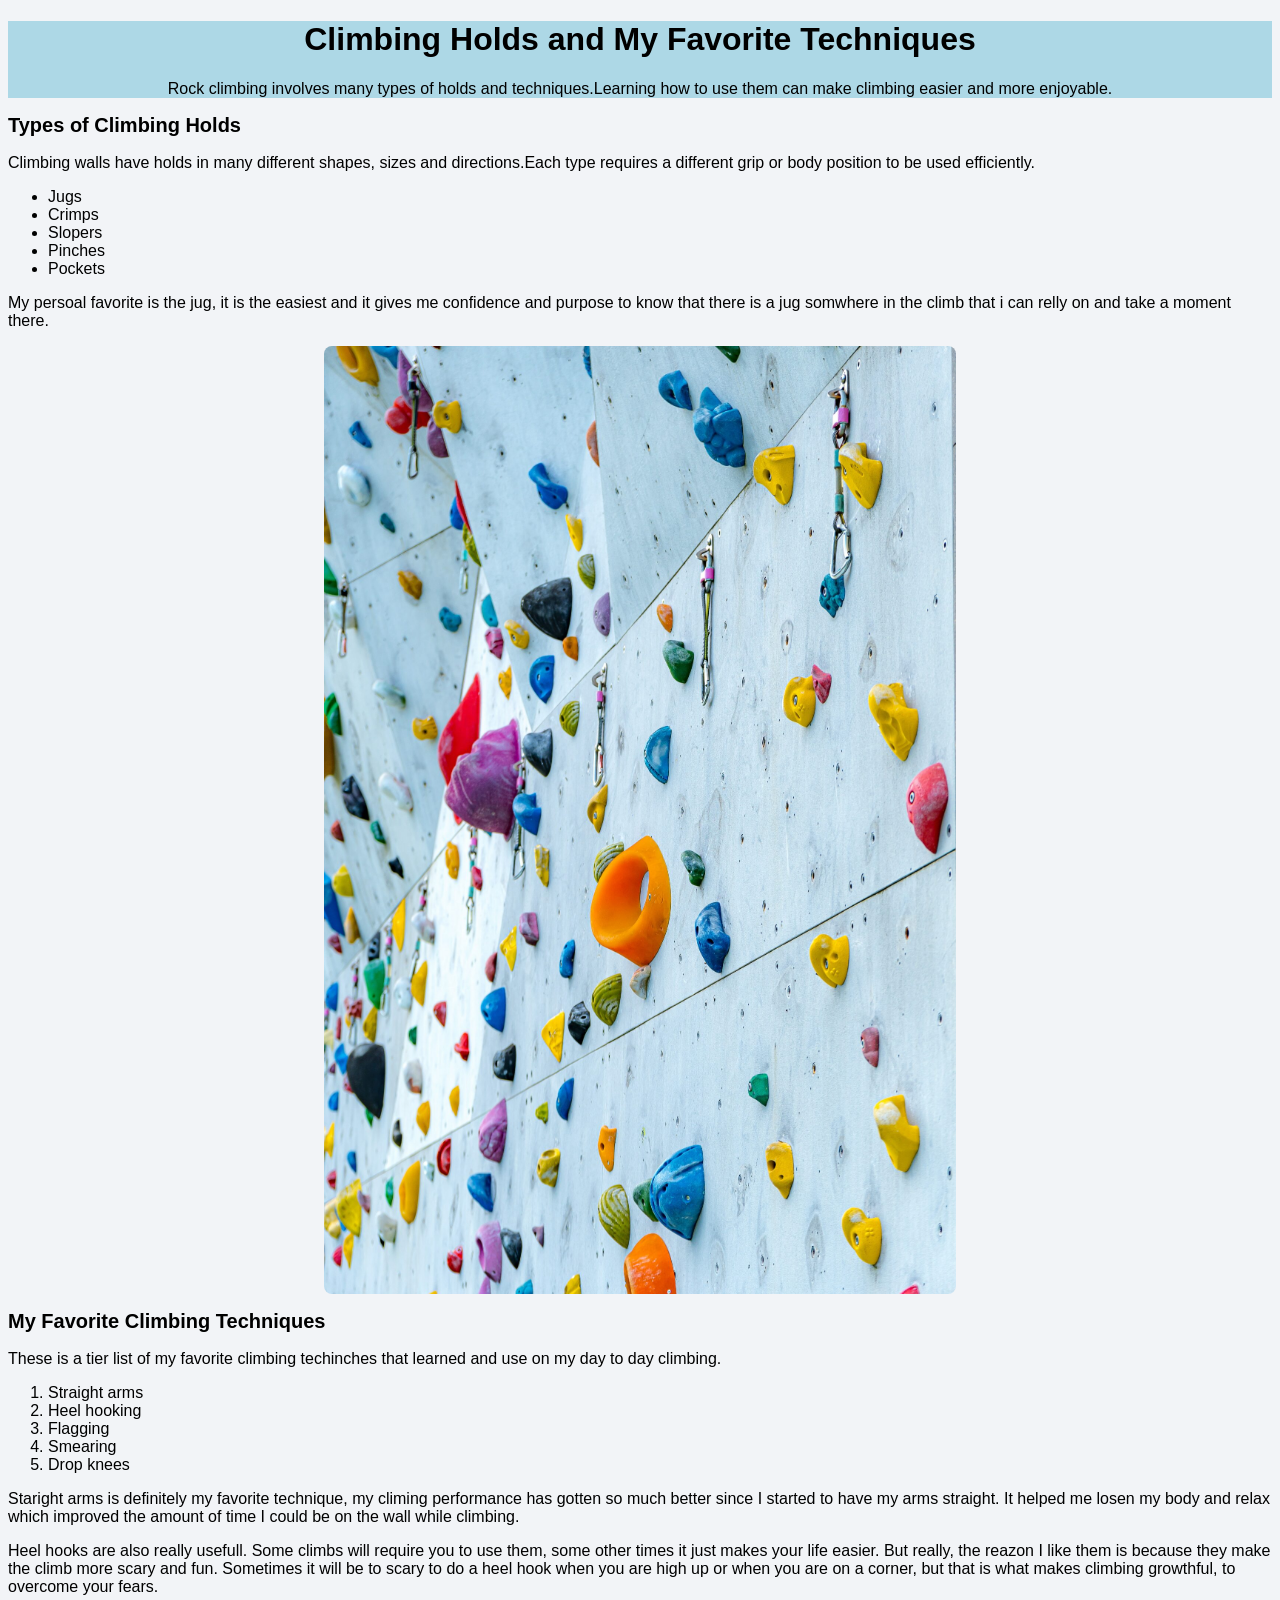
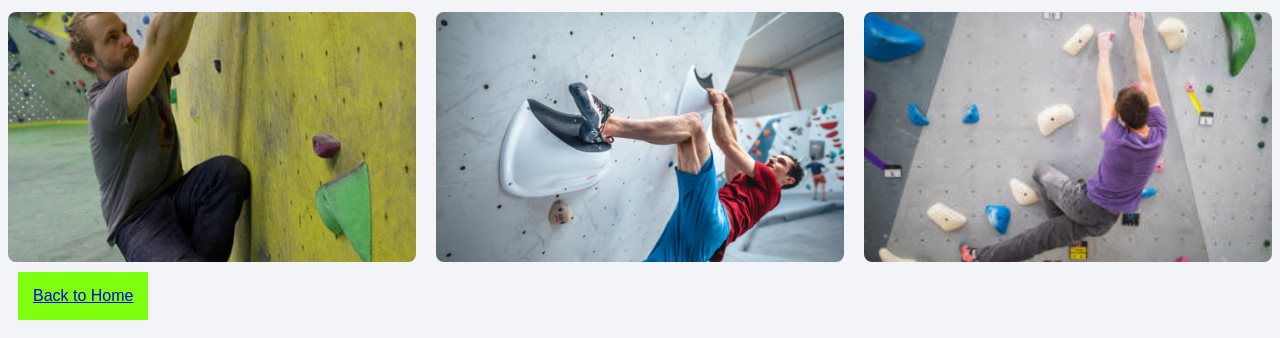
==== page2.html @ 8ff4ee3f "Added climbing technique photos in a Flexbox layout" ====
<!DOCTYPE html>
<html lang="en">
<head>
  <title>Rock Climbing Holds and Techniques</title>
  <link rel="stylesheet" href="./css/style.css" />
</head>

<body>
  <!-- introduction to the content -->
  <header id="holds_page_header">
    <h1>Climbing Holds and My Favorite Techniques</h1>
    <p>
      Rock climbing involves many types of holds and techniques.Learning how to use them can make climbing easier and more enjoyable.
    </p>
  </header>

  <!-- climbing holds and techniques -->
  <main id="holds_and_techniques">
    <section id="climbing_holds">
      <h2 class="subheader">Types of Climbing Holds</h2>
      <p>
        Climbing walls have holds in many different shapes, sizes and directions.Each type requires a different grip or body
        position to be used efficiently.
      </p>

      <!-- An unordered list of common climbing holds -->
      <ul>
        <li>Jugs</li>
        <li>Crimps</li>
        <li>Slopers</li>
        <li>Pinches</li>
        <li>Pockets</li>
      </ul>

      <p>
        My persoal favorite is the jug, it is the easiest and it gives me confidence and purpose to know
        that there is a jug somwhere in the climb that i can relly on and take a moment there.
      </p>

      <img
        src="img/climbingHoles.jpg"
        alt="A wall with a lot of climbing holds"
        width="500"
      />
    </section>

    <section id="favorite_techniques">
      <h2 class="subheader">My Favorite Climbing Techniques</h2>
      <p>
        These is a tier list of my favorite climbing techinches that learned and use on my day to day climbing.
      </p>

      <!-- An ordered list ranking my favorite techniques -->
      <ol>
        <li>Straight arms</li>
        <li>Heel hooking</li>
        <li>Flagging</li>
        <li>Smearing</li>
        <li>Drop knees</li>
      </ol>

      <p>
        Staright arms is definitely my favorite technique, my climing performance has gotten so much better since I started to have my
        arms straight. It helped me losen my body and relax which improved the amount of time I could be on the wall while climbing.
      </p>

      <p>
        Heel hooks are also really usefull. Some climbs will require you to use them, some other times it just makes your life easier.
        But really, the reazon I like them is because they make the climb more scary and fun. Sometimes it will be to scary to do a heel
        hook when you are high up or when you are on a corner, but that is what makes climbing growthful, to overcome your fears.
      </p>

      <div id="techniques">
        <section id="straight_arms">
      
          <img
            src="img/straightArms.jpg"
            alt="A climber doing the straight arms technique"
            width="500"
          />

        </section>

        <section id="heel_hook">
          <img
            src="img/heelHook.jpg"
            alt="A climber doing the heel hook technique"
            width="500"
          />
        </section>

        <section id="flagging">
          <img
            src="img/flagging.jpg"
            alt="A climber doing the flagging technique"
            width="500"
          />
        </section>
        
      </div>

    </section>
  </main>

  <!-- go to homepage -->
  <section id="home_link" class="button">
    <a href="index.html">Back to Home</a>
  </section>
</body>
</html>
---- css/style.css ----
#main_page_header {
  background-color: mistyrose;
  text-align: center;
}

#holds_page_header {
  background-color: lightblue;
  text-align: center;
}

h3 {
  font-size: 30px;
  text-align: center;
}

body {
  background-color: #f2f4f7;
}

* {
  font-family: sans-serif;
}

img {
  width: 50%;
  border-radius: 8px;
  display: block;
  margin: auto;
}

.blue {
  color: blue;
}

.red {
  color: red;
}

#title {
  font-size: 40px;
}

.subheader {
  font-weight: bold;
  font-size: 20px;
}

#climbing_start {
  width: 50%;
  background-color: lightblue;
  border: 1px solid black;
  padding: 10px;
  margin: 10px;
}

#climbing_growth {
  width: 50%;
  background-color: lightyellow;
  border: 1px solid black;
  padding: 10px;
  margin: 10px;
}

.button {
  background-color: #7eff0d;
  color: rgb(249, 247, 247);
  padding: 15px;
  text-align: center;
  text-decoration: none;
  font-size: 16px;
  display: inline-block;
  margin: 10px;
}

#techniques {
  display: flex;
  gap: 20px;
}

#straight_arms, #heel_hook, #flagging {
  flex: 1;
}

#techniques img {
  width: 100%;
  height: 250px;
  object-fit: cover;
}
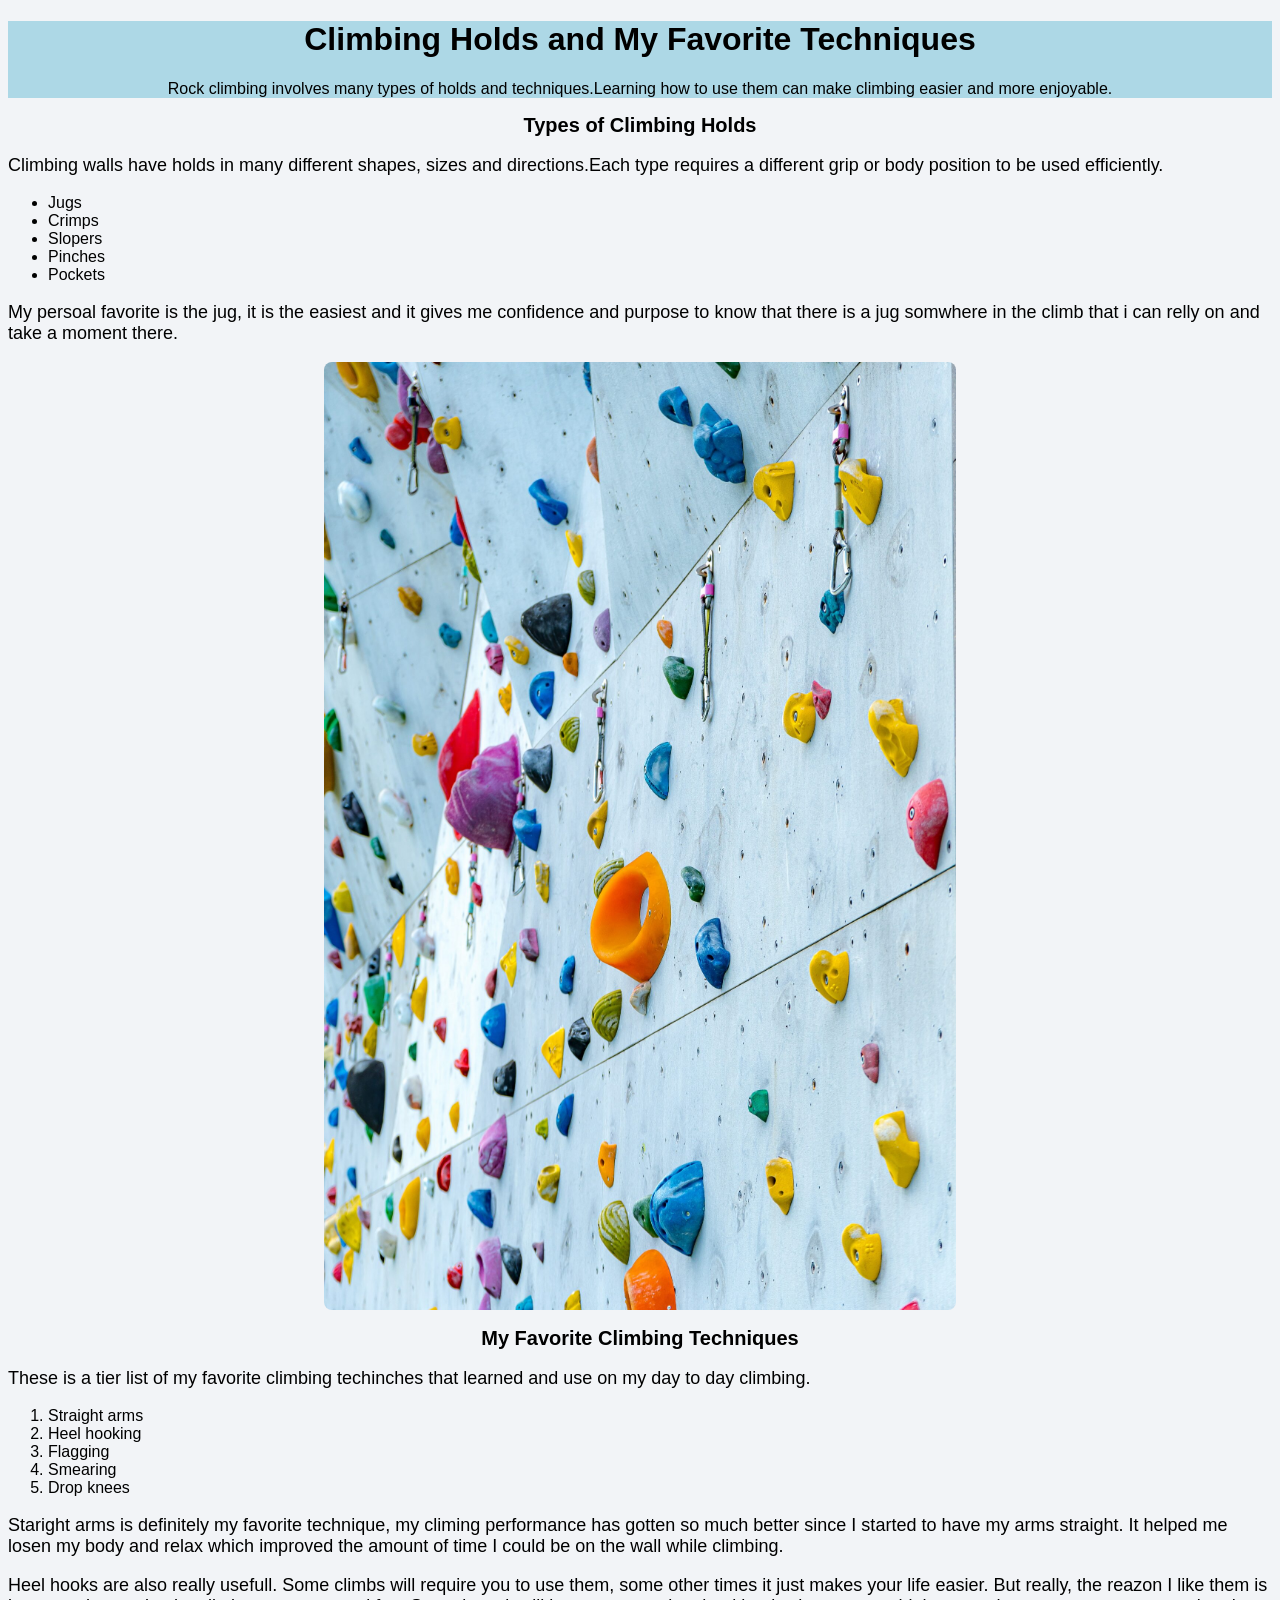
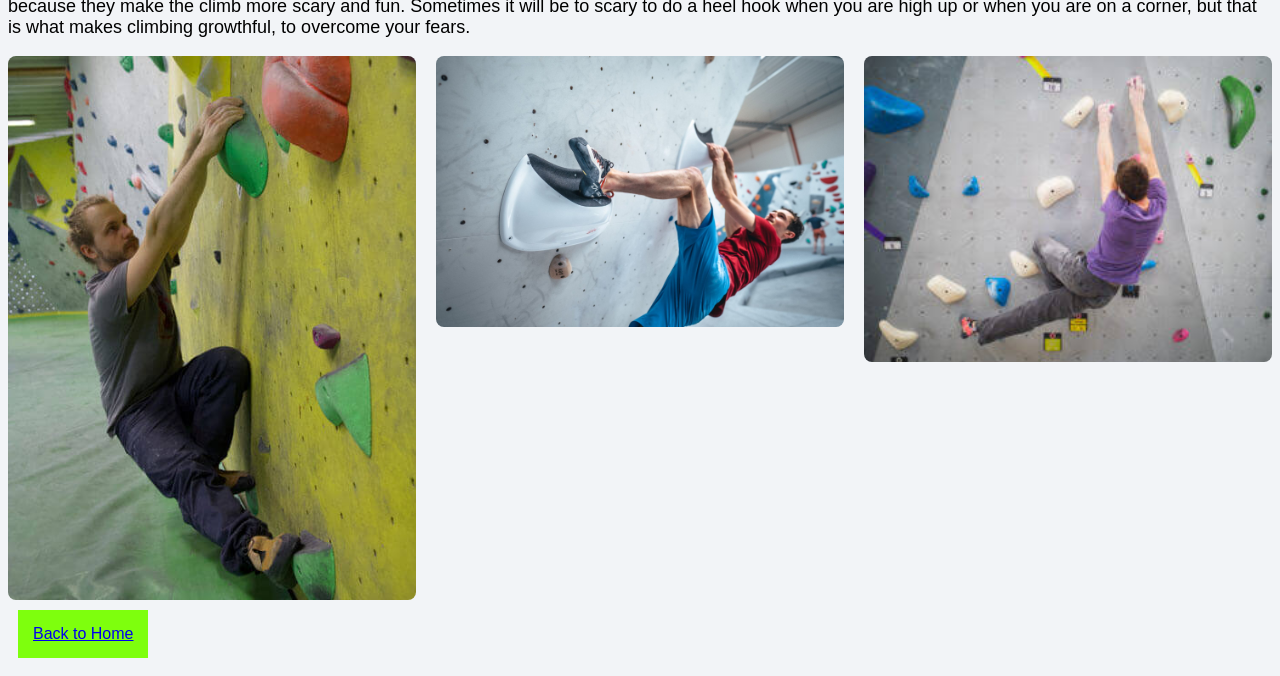
==== commit 1468728c: "Added CSS comments and text styiling" ====
--- a/page2.html
+++ b/page2.html
@@ -103,8 +103,8 @@
   </main>
 
   <!-- go to homepage -->
-  <section id="home_link" class="button">
+  <footer id="home_link" class="button">
     <a href="index.html">Back to Home</a>
-  </section>
+  </footer>
 </body>
 </html>
--- a/css/style.css
+++ b/css/style.css
@@ -1,26 +1,42 @@
+/* Give the homepage header a background and center its content */
 #main_page_header {
   background-color: mistyrose;
   text-align: center;
 }
 
+/* Align the main headings and make paragraphs readable */
+main h2 {
+  text-align: center;
+}
+
+main p {
+  text-align: left;
+  font-size: 18px;
+}
+
+/* Give the second page header a different background and center its content */
 #holds_page_header {
   background-color: lightblue;
   text-align: center;
 }
 
+/* Increase the size of h3 headings and center them */
 h3 {
   font-size: 30px;
   text-align: center;
 }
 
+/* Set the background color for both pages */
 body {
   background-color: #f2f4f7;
 }
 
+/* Apply a sans-serif font to every element */
 * {
   font-family: sans-serif;
 }
 
+/* Resize images, round their corners, and center them */
 img {
   width: 50%;
   border-radius: 8px;
@@ -28,23 +44,28 @@
   margin: auto;
 }
 
+/* Make text blue on elements with the blue class */
 .blue {
   color: blue;
 }
 
+/* Make text red on elements with the red class */
 .red {
   color: red;
 }
 
+/* Increase the size of the homepage title */
 #title {
   font-size: 40px;
 }
 
+/* Make subheadings bold and set their font size */
 .subheader {
   font-weight: bold;
   font-size: 20px;
 }
 
+/* Style the climbing introduction with a blue background and spacing */
 #climbing_start {
   width: 50%;
   background-color: lightblue;
@@ -53,6 +74,7 @@
   margin: 10px;
 }
 
+/* Style the personal growth section with a yellow background and spacing */
 #climbing_growth {
   width: 50%;
   background-color: lightyellow;
@@ -61,6 +83,7 @@
   margin: 10px;
 }
 
+/* Give navigation containers a green background, padding, and centered text */
 .button {
   background-color: #7eff0d;
   color: rgb(249, 247, 247);
@@ -72,17 +95,20 @@
   margin: 10px;
 }
 
+/* Arrange the technique sections side by side with space between them */
 #techniques {
   display: flex;
   gap: 20px;
 }
 
+/* Give each technique section equal space and allow it to shrink */
 #straight_arms, #heel_hook, #flagging {
   flex: 1;
+  min-width: 0;
 }
 
+/* Fill each technique section while keeping the whole photo visible */
 #techniques img {
   width: 100%;
-  height: 250px;
-  object-fit: cover;
+  height: auto;
 }
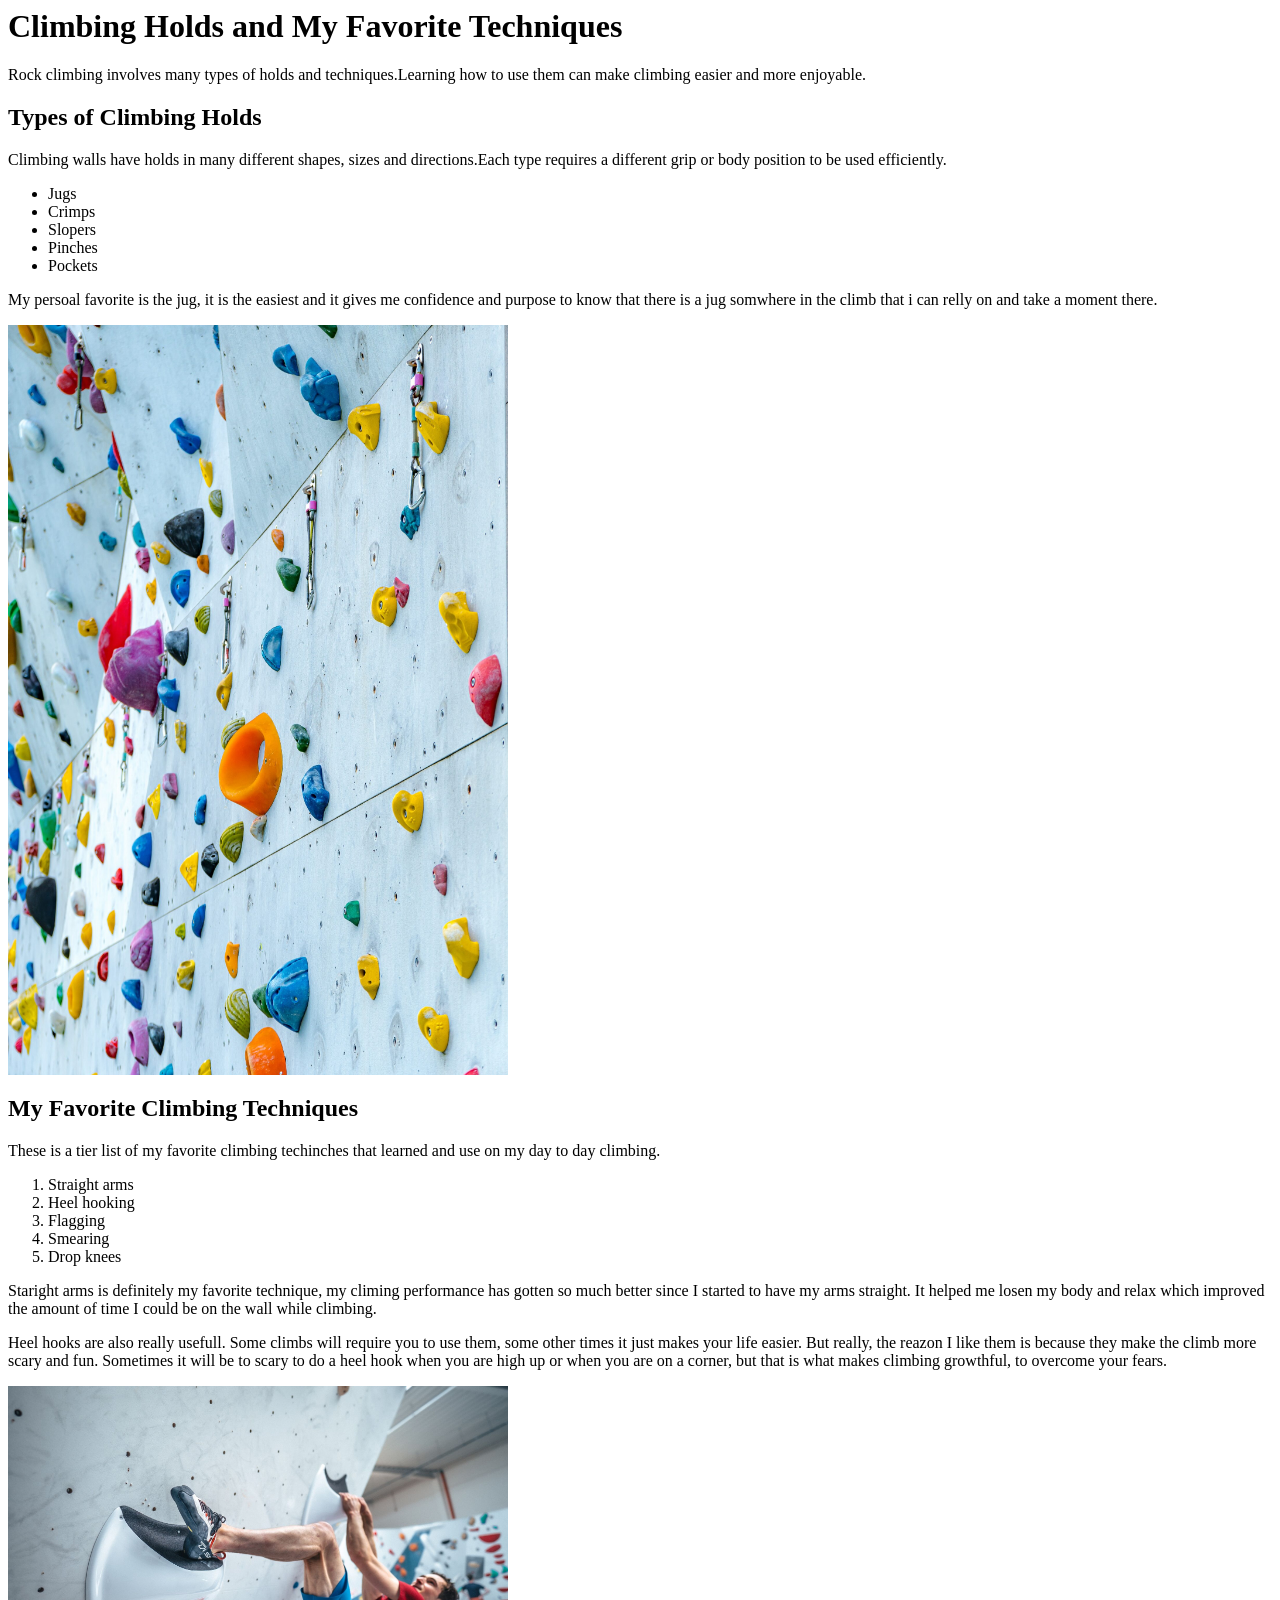
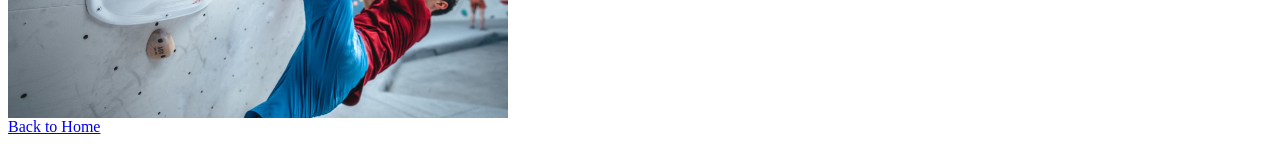
==== commit a880836c: "I pushed to main accidentaly, this push should restore Assignment 2 version on main" ====
--- a/page2.html
+++ b/page2.html
@@ -1,110 +1,82 @@
-<!DOCTYPE html>
-<html lang="en">
-<head>
-  <title>Rock Climbing Holds and Techniques</title>
-  <link rel="stylesheet" href="./css/style.css" />
-</head>
+  <head>
+    <title>Rock Climbing Holds and Techniques</title>
+  </head>
 
-<body>
-  <!-- introduction to the content -->
-  <header id="holds_page_header">
-    <h1>Climbing Holds and My Favorite Techniques</h1>
-    <p>
-      Rock climbing involves many types of holds and techniques.Learning how to use them can make climbing easier and more enjoyable.
-    </p>
-  </header>
+  <body>
+    <!--introduction to the content -->
+    <header>
+      <h1>Climbing Holds and My Favorite Techniques</h1>
+      <p>
+        Rock climbing involves many types of holds and techniques.Learning how to use them can make climbing easier and more enjoyable.
+      </p>
+    </header>
 
-  <!-- climbing holds and techniques -->
-  <main id="holds_and_techniques">
-    <section id="climbing_holds">
-      <h2 class="subheader">Types of Climbing Holds</h2>
-      <p>
-        Climbing walls have holds in many different shapes, sizes and directions.Each type requires a different grip or body
-        position to be used efficiently.
-      </p>
+    <!-- climbing holds and techniques -->
+    <main>
+      <section>
+            <h2>Types of Climbing Holds</h2>
+            <p>
+            Climbing walls have holds in many different shapes, sizes and directions.Each type requires a different grip or body 
+            position to be used efficiently.
+            </p>
 
-      <!-- An unordered list of common climbing holds -->
-      <ul>
-        <li>Jugs</li>
-        <li>Crimps</li>
-        <li>Slopers</li>
-        <li>Pinches</li>
-        <li>Pockets</li>
-      </ul>
+            <!-- An unordered list of common climbing holds -->
+            <ul>
+            <li>Jugs</li>
+            <li>Crimps</li>
+            <li>Slopers</li>
+            <li>Pinches</li>
+            <li>Pockets</li>
+            </ul>
 
-      <p>
-        My persoal favorite is the jug, it is the easiest and it gives me confidence and purpose to know
-        that there is a jug somwhere in the climb that i can relly on and take a moment there.
-      </p>
+            <p>
+                My persoal favorite is the jug, it is the easiest and it gives me confidence and purpose to know
+                that there is a jug somwhere in the climb that i can relly on and take a moment there. 
+            </p>
 
-      <img
-        src="img/climbingHoles.jpg"
-        alt="A wall with a lot of climbing holds"
-        width="500"
-      />
-    </section>
+            <img
+            src="img/climbingHoles.jpg"
+            alt="A wall with a lot of climbing holds"
+            width="500"/>
+      </section>
 
-    <section id="favorite_techniques">
-      <h2 class="subheader">My Favorite Climbing Techniques</h2>
-      <p>
-        These is a tier list of my favorite climbing techinches that learned and use on my day to day climbing.
-      </p>
+      <section>
+            <h2>My Favorite Climbing Techniques</h2>
+            <p>
+            These is a tier list of my favorite climbing techinches that learned and use on my day to day climbing. 
+            </p>
 
-      <!-- An ordered list ranking my favorite techniques -->
-      <ol>
-        <li>Straight arms</li>
-        <li>Heel hooking</li>
-        <li>Flagging</li>
-        <li>Smearing</li>
-        <li>Drop knees</li>
-      </ol>
+            <!-- An ordered list ranking my favorite techniques -->
+            <ol>
+            <li>Straight arms</li>
+            <li>Heel hooking</li>
+            <li>Flagging</li>
+            <li>Smearing</li>
+            <li>Drop knees</li>
+            </ol>
 
-      <p>
-        Staright arms is definitely my favorite technique, my climing performance has gotten so much better since I started to have my
-        arms straight. It helped me losen my body and relax which improved the amount of time I could be on the wall while climbing.
-      </p>
+            <p>
+            Staright arms is definitely my favorite technique, my climing performance has gotten so much better since I started to have my 
+            arms straight. It helped me losen my body and relax which improved the amount of time I could be on the wall while climbing. 
+            </p>
 
-      <p>
-        Heel hooks are also really usefull. Some climbs will require you to use them, some other times it just makes your life easier.
-        But really, the reazon I like them is because they make the climb more scary and fun. Sometimes it will be to scary to do a heel
-        hook when you are high up or when you are on a corner, but that is what makes climbing growthful, to overcome your fears.
-      </p>
+            <p>
+            Heel hooks are also really usefull. Some climbs will require you to use them, some other times it just makes your life easier. 
+            But really, the reazon I like them is because they make the climb more scary and fun. Sometimes it will be to scary to do a heel
+            hook when you are high up or when you are on a corner, but that is what makes climbing growthful, to overcome your fears. 
+            </p>
 
-      <div id="techniques">
-        <section id="straight_arms">
-      
-          <img
-            src="img/straightArms.jpg"
-            alt="A climber doing the straight arms technique"
-            width="500"
-          />
-
-        </section>
-
-        <section id="heel_hook">
-          <img
+            <img
             src="img/heelHook.jpg"
             alt="A climber doing the heel hook technique"
-            width="500"
-          />
-        </section>
+            width="500"/>
+      </section>
 
-        <section id="flagging">
-          <img
-            src="img/flagging.jpg"
-            alt="A climber doing the flagging technique"
-            width="500"
-          />
-        </section>
-        
-      </div>
 
+    </main>
+
+    <!-- go to homepage -->
+    <section>
+      <a href="index.html">Back to Home</a>
     </section>
-  </main>
-
-  <!-- go to homepage -->
-  <footer id="home_link" class="button">
-    <a href="index.html">Back to Home</a>
-  </footer>
-</body>
-</html>+  </body>
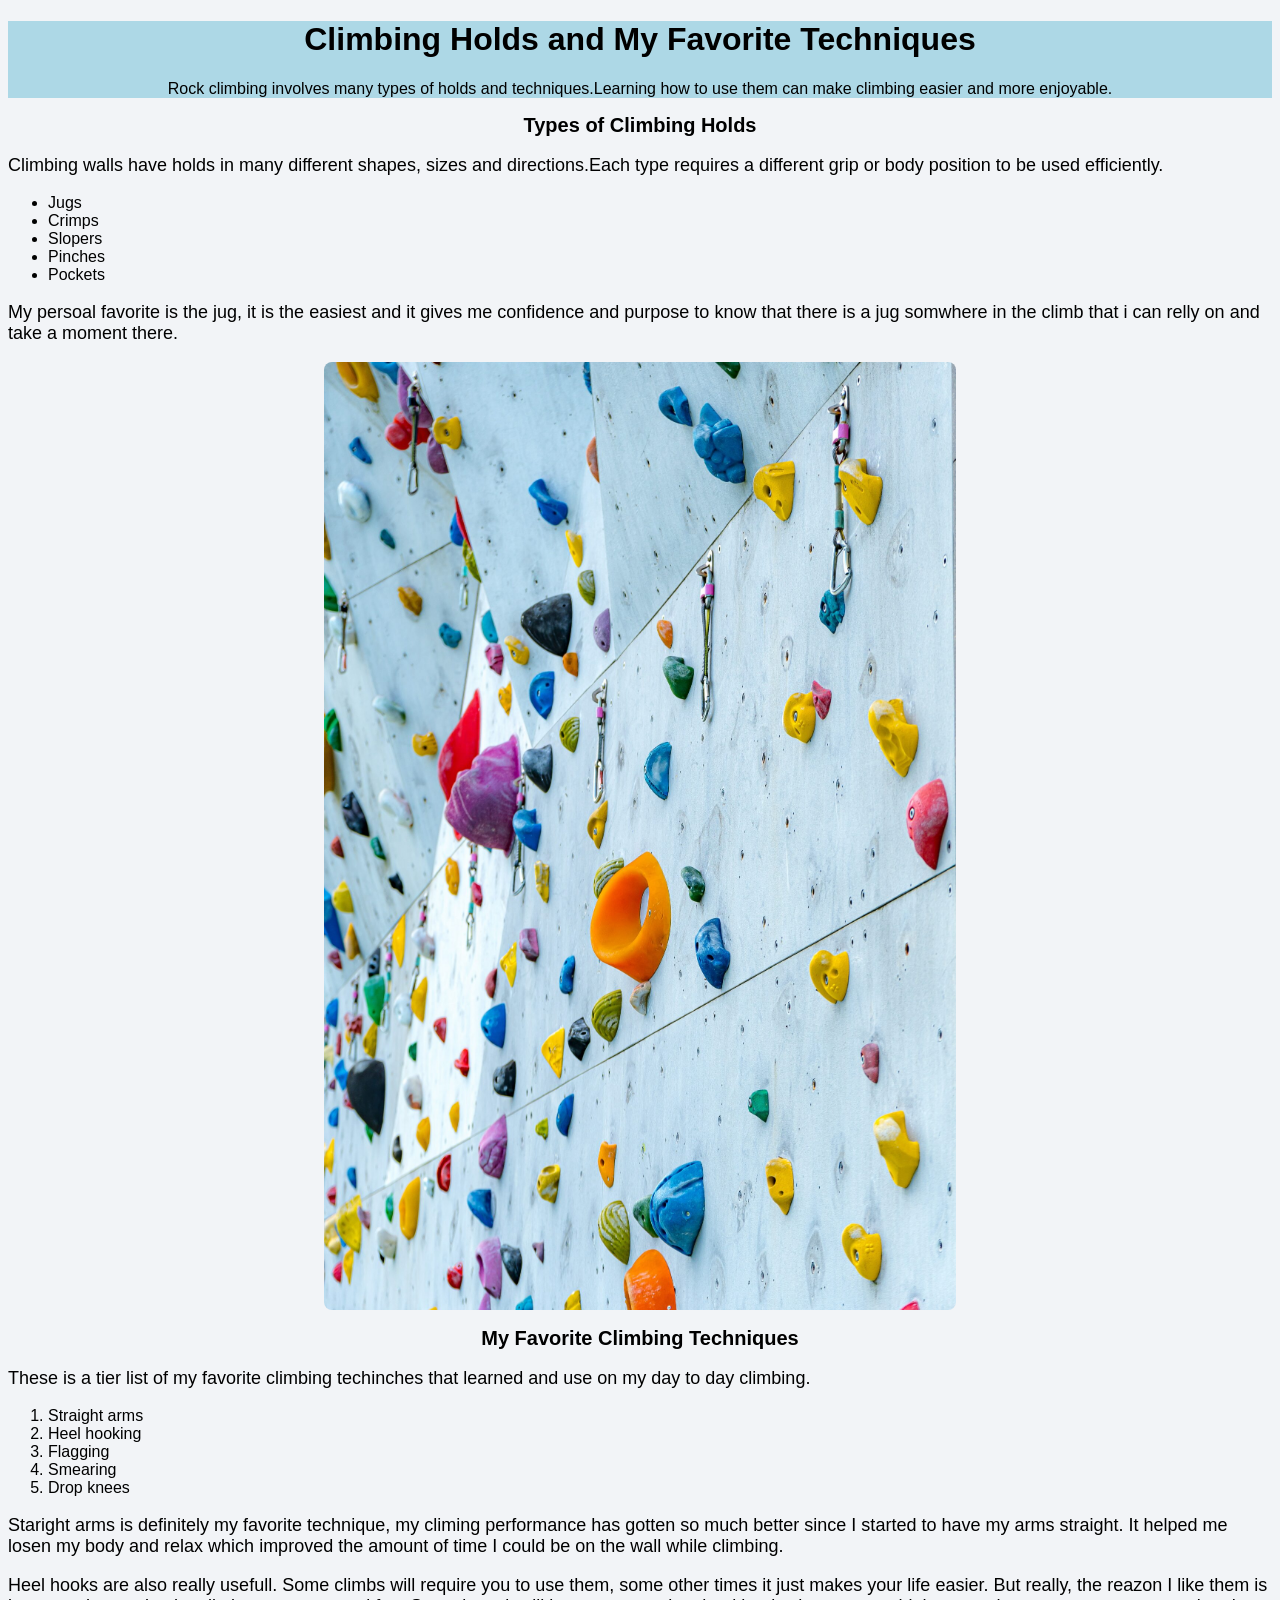
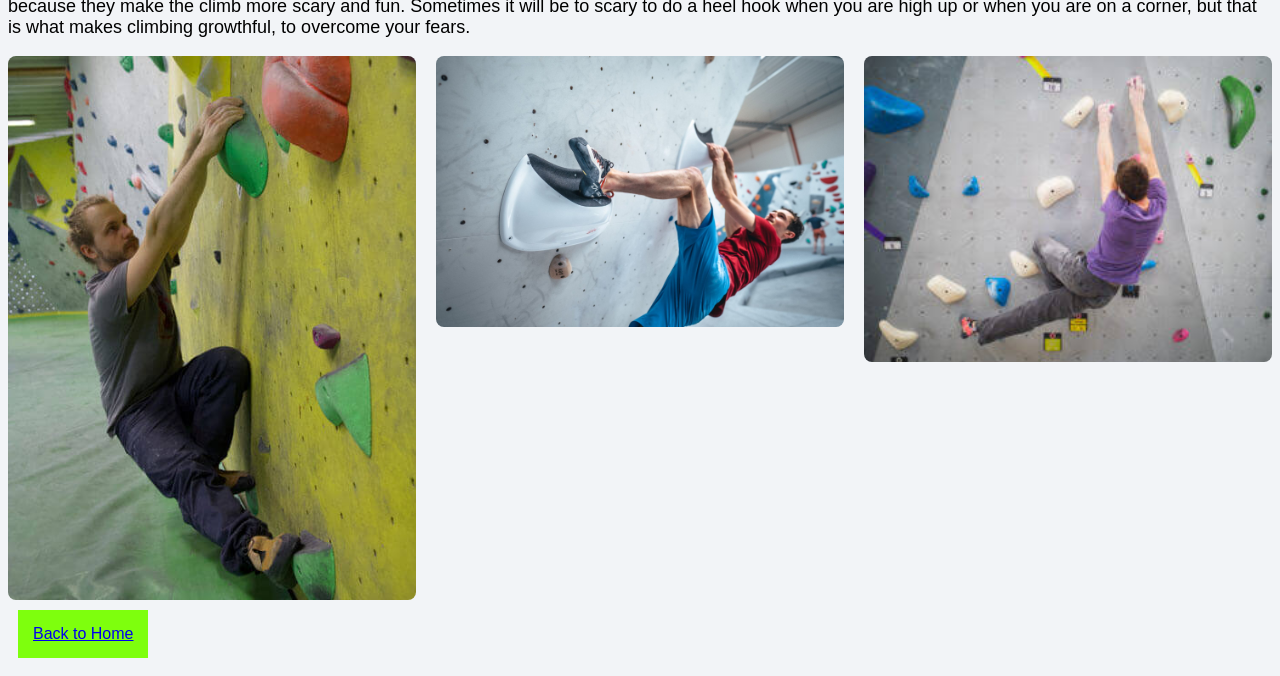
==== commit 4df820bc: "Restore CSS assignment changes for review" ====
--- a/page2.html
+++ b/page2.html
@@ -1,82 +1,110 @@
-  <head>
-    <title>Rock Climbing Holds and Techniques</title>
-  </head>
+<!DOCTYPE html>
+<html lang="en">
+<head>
+  <title>Rock Climbing Holds and Techniques</title>
+  <link rel="stylesheet" href="./css/style.css" />
+</head>
 
-  <body>
-    <!--introduction to the content -->
-    <header>
-      <h1>Climbing Holds and My Favorite Techniques</h1>
+<body>
+  <!-- introduction to the content -->
+  <header id="holds_page_header">
+    <h1>Climbing Holds and My Favorite Techniques</h1>
+    <p>
+      Rock climbing involves many types of holds and techniques.Learning how to use them can make climbing easier and more enjoyable.
+    </p>
+  </header>
+
+  <!-- climbing holds and techniques -->
+  <main id="holds_and_techniques">
+    <section id="climbing_holds">
+      <h2 class="subheader">Types of Climbing Holds</h2>
       <p>
-        Rock climbing involves many types of holds and techniques.Learning how to use them can make climbing easier and more enjoyable.
+        Climbing walls have holds in many different shapes, sizes and directions.Each type requires a different grip or body
+        position to be used efficiently.
       </p>
-    </header>
 
-    <!-- climbing holds and techniques -->
-    <main>
-      <section>
-            <h2>Types of Climbing Holds</h2>
-            <p>
-            Climbing walls have holds in many different shapes, sizes and directions.Each type requires a different grip or body 
-            position to be used efficiently.
-            </p>
+      <!-- An unordered list of common climbing holds -->
+      <ul>
+        <li>Jugs</li>
+        <li>Crimps</li>
+        <li>Slopers</li>
+        <li>Pinches</li>
+        <li>Pockets</li>
+      </ul>
 
-            <!-- An unordered list of common climbing holds -->
-            <ul>
-            <li>Jugs</li>
-            <li>Crimps</li>
-            <li>Slopers</li>
-            <li>Pinches</li>
-            <li>Pockets</li>
-            </ul>
+      <p>
+        My persoal favorite is the jug, it is the easiest and it gives me confidence and purpose to know
+        that there is a jug somwhere in the climb that i can relly on and take a moment there.
+      </p>
 
-            <p>
-                My persoal favorite is the jug, it is the easiest and it gives me confidence and purpose to know
-                that there is a jug somwhere in the climb that i can relly on and take a moment there. 
-            </p>
+      <img
+        src="img/climbingHoles.jpg"
+        alt="A wall with a lot of climbing holds"
+        width="500"
+      />
+    </section>
 
-            <img
-            src="img/climbingHoles.jpg"
-            alt="A wall with a lot of climbing holds"
-            width="500"/>
-      </section>
+    <section id="favorite_techniques">
+      <h2 class="subheader">My Favorite Climbing Techniques</h2>
+      <p>
+        These is a tier list of my favorite climbing techinches that learned and use on my day to day climbing.
+      </p>
 
-      <section>
-            <h2>My Favorite Climbing Techniques</h2>
-            <p>
-            These is a tier list of my favorite climbing techinches that learned and use on my day to day climbing. 
-            </p>
+      <!-- An ordered list ranking my favorite techniques -->
+      <ol>
+        <li>Straight arms</li>
+        <li>Heel hooking</li>
+        <li>Flagging</li>
+        <li>Smearing</li>
+        <li>Drop knees</li>
+      </ol>
 
-            <!-- An ordered list ranking my favorite techniques -->
-            <ol>
-            <li>Straight arms</li>
-            <li>Heel hooking</li>
-            <li>Flagging</li>
-            <li>Smearing</li>
-            <li>Drop knees</li>
-            </ol>
+      <p>
+        Staright arms is definitely my favorite technique, my climing performance has gotten so much better since I started to have my
+        arms straight. It helped me losen my body and relax which improved the amount of time I could be on the wall while climbing.
+      </p>
 
-            <p>
-            Staright arms is definitely my favorite technique, my climing performance has gotten so much better since I started to have my 
-            arms straight. It helped me losen my body and relax which improved the amount of time I could be on the wall while climbing. 
-            </p>
+      <p>
+        Heel hooks are also really usefull. Some climbs will require you to use them, some other times it just makes your life easier.
+        But really, the reazon I like them is because they make the climb more scary and fun. Sometimes it will be to scary to do a heel
+        hook when you are high up or when you are on a corner, but that is what makes climbing growthful, to overcome your fears.
+      </p>
 
-            <p>
-            Heel hooks are also really usefull. Some climbs will require you to use them, some other times it just makes your life easier. 
-            But really, the reazon I like them is because they make the climb more scary and fun. Sometimes it will be to scary to do a heel
-            hook when you are high up or when you are on a corner, but that is what makes climbing growthful, to overcome your fears. 
-            </p>
+      <div id="techniques">
+        <section id="straight_arms">
+      
+          <img
+            src="img/straightArms.jpg"
+            alt="A climber doing the straight arms technique"
+            width="500"
+          />
 
-            <img
+        </section>
+
+        <section id="heel_hook">
+          <img
             src="img/heelHook.jpg"
             alt="A climber doing the heel hook technique"
-            width="500"/>
-      </section>
+            width="500"
+          />
+        </section>
 
+        <section id="flagging">
+          <img
+            src="img/flagging.jpg"
+            alt="A climber doing the flagging technique"
+            width="500"
+          />
+        </section>
+        
+      </div>
 
-    </main>
+    </section>
+  </main>
 
-    <!-- go to homepage -->
-    <section>
-      <a href="index.html">Back to Home</a>
-    </section>
-  </body>
+  <!-- go to homepage -->
+  <footer id="home_link" class="button">
+    <a href="index.html">Back to Home</a>
+  </footer>
+</body>
+</html>
--- a/css/style.css
+++ b/css/style.css
@@ -0,0 +1,114 @@
+/* Give the homepage header a background and center its content */
+#main_page_header {
+  background-color: mistyrose;
+  text-align: center;
+}
+
+/* Align the main headings and make paragraphs readable */
+main h2 {
+  text-align: center;
+}
+
+main p {
+  text-align: left;
+  font-size: 18px;
+}
+
+/* Give the second page header a different background and center its content */
+#holds_page_header {
+  background-color: lightblue;
+  text-align: center;
+}
+
+/* Increase the size of h3 headings and center them */
+h3 {
+  font-size: 30px;
+  text-align: center;
+}
+
+/* Set the background color for both pages */
+body {
+  background-color: #f2f4f7;
+}
+
+/* Apply a sans-serif font to every element */
+* {
+  font-family: sans-serif;
+}
+
+/* Resize images, round their corners, and center them */
+img {
+  width: 50%;
+  border-radius: 8px;
+  display: block;
+  margin: auto;
+}
+
+/* Make text blue on elements with the blue class */
+.blue {
+  color: blue;
+}
+
+/* Make text red on elements with the red class */
+.red {
+  color: red;
+}
+
+/* Increase the size of the homepage title */
+#title {
+  font-size: 40px;
+}
+
+/* Make subheadings bold and set their font size */
+.subheader {
+  font-weight: bold;
+  font-size: 20px;
+}
+
+/* Style the climbing introduction with a blue background and spacing */
+#climbing_start {
+  width: 50%;
+  background-color: lightblue;
+  border: 1px solid black;
+  padding: 10px;
+  margin: 10px;
+}
+
+/* Style the personal growth section with a yellow background and spacing */
+#climbing_growth {
+  width: 50%;
+  background-color: lightyellow;
+  border: 1px solid black;
+  padding: 10px;
+  margin: 10px;
+}
+
+/* Give navigation containers a green background, padding, and centered text */
+.button {
+  background-color: #7eff0d;
+  color: rgb(249, 247, 247);
+  padding: 15px;
+  text-align: center;
+  text-decoration: none;
+  font-size: 16px;
+  display: inline-block;
+  margin: 10px;
+}
+
+/* Arrange the technique sections side by side with space between them */
+#techniques {
+  display: flex;
+  gap: 20px;
+}
+
+/* Give each technique section equal space and allow it to shrink */
+#straight_arms, #heel_hook, #flagging {
+  flex: 1;
+  min-width: 0;
+}
+
+/* Fill each technique section while keeping the whole photo visible */
+#techniques img {
+  width: 100%;
+  height: auto;
+}
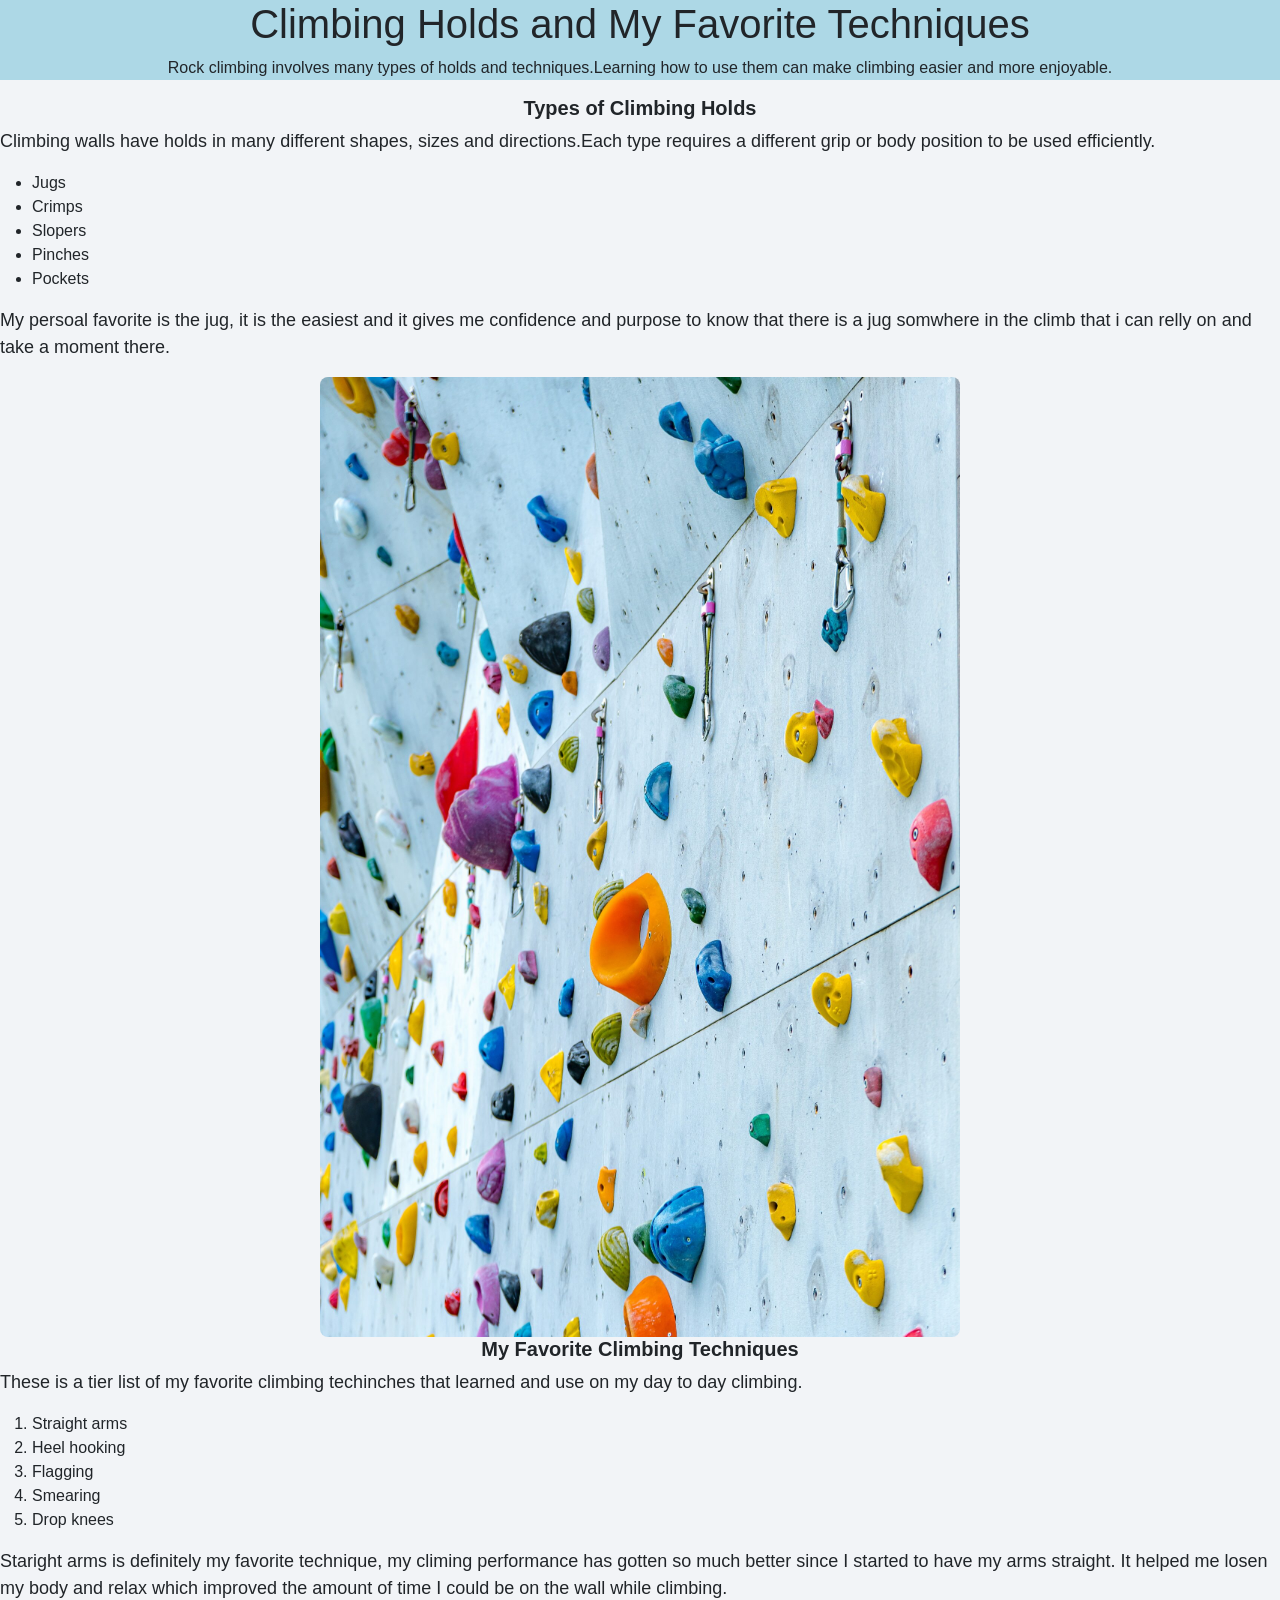
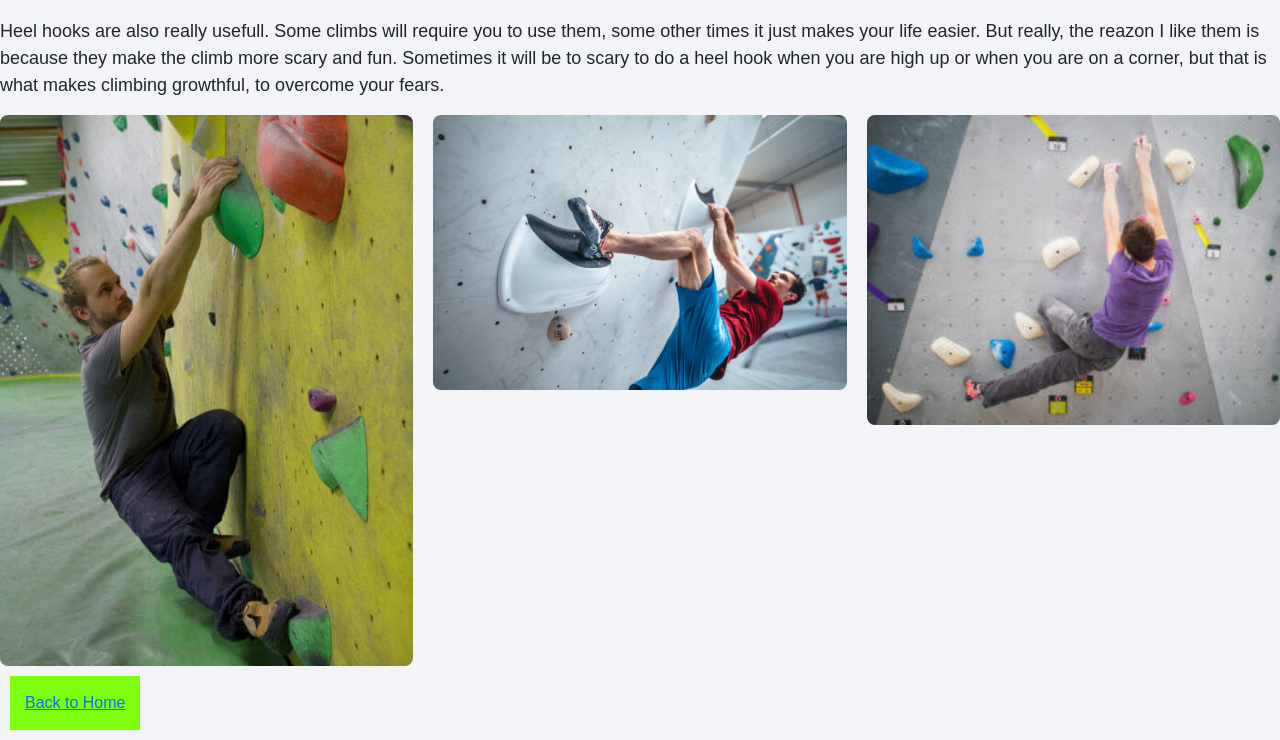
==== commit 69b93973: "Added Bootstrap stylesheet links to both HTML pages" ====
--- a/page2.html
+++ b/page2.html
@@ -2,6 +2,7 @@
 <html lang="en">
 <head>
   <title>Rock Climbing Holds and Techniques</title>
+  <link href="https://cdn.jsdelivr.net/npm/bootstrap@5.3.8/dist/css/bootstrap.min.css" rel="stylesheet" integrity="sha384-sRIl4kxILFvY47J16cr9ZwB07vP4J8+LH7qKQnuqkuIAvNWLzeN8tE5YBujZqJLB" crossorigin="anonymous">
   <link rel="stylesheet" href="./css/style.css" />
 </head>
 
@@ -103,8 +104,8 @@
   </main>
 
   <!-- go to homepage -->
-  <footer id="home_link" class="button">
+  <nav id="home_link" class="button">
     <a href="index.html">Back to Home</a>
-  </footer>
+  </nav>
 </body>
 </html>
--- a/css/style.css
+++ b/css/style.css
@@ -111,4 +111,18 @@
 #techniques img {
   width: 100%;
   height: auto;
+}
+
+@media (max-width: 600px) {
+  body {
+    font-size: 16px;
+  }
+
+    main p {
+    font-size: 16px;
+  }
+
+    #techniques {
+    flex-direction: column;
+  }
 }
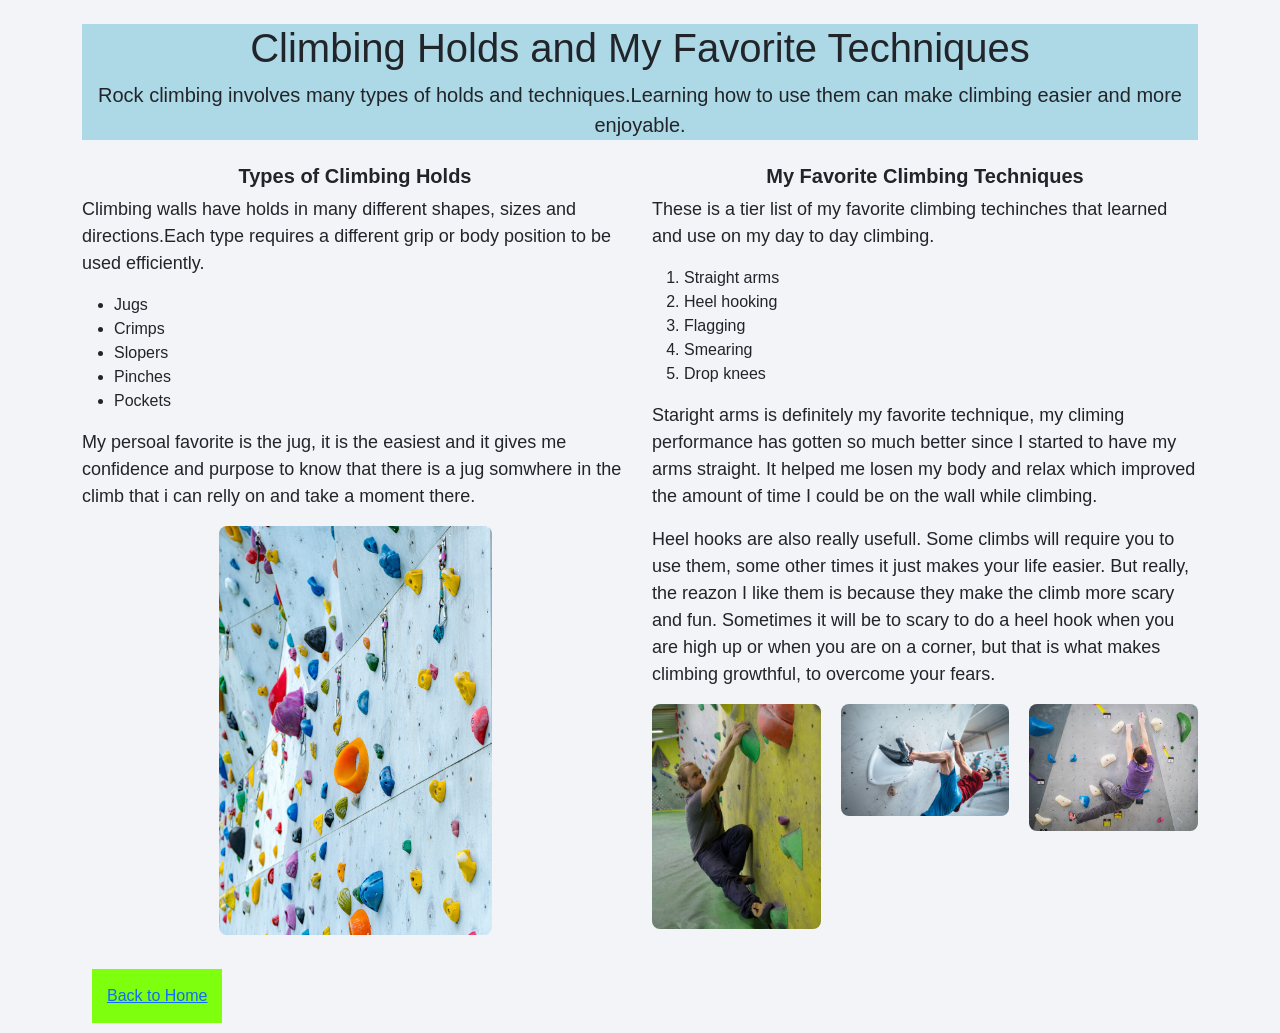
==== commit 72d82e94: "Added Bootstrap layout and header classes" ====
--- a/page2.html
+++ b/page2.html
@@ -1,111 +1,114 @@
 <!DOCTYPE html>
 <html lang="en">
 <head>
+  <meta name="viewport" content="width=device-width, initial-scale=1">
   <title>Rock Climbing Holds and Techniques</title>
   <link href="https://cdn.jsdelivr.net/npm/bootstrap@5.3.8/dist/css/bootstrap.min.css" rel="stylesheet" integrity="sha384-sRIl4kxILFvY47J16cr9ZwB07vP4J8+LH7qKQnuqkuIAvNWLzeN8tE5YBujZqJLB" crossorigin="anonymous">
   <link rel="stylesheet" href="./css/style.css" />
 </head>
 
 <body>
-  <!-- introduction to the content -->
-  <header id="holds_page_header">
-    <h1>Climbing Holds and My Favorite Techniques</h1>
-    <p>
-      Rock climbing involves many types of holds and techniques.Learning how to use them can make climbing easier and more enjoyable.
-    </p>
-  </header>
+  <div class="container mt-4">
+    <!-- introduction to the content -->
+    <header id="holds_page_header" class="text-center mb-4">
+      <h1>Climbing Holds and My Favorite Techniques</h1>
+      <p class="lead">
+        Rock climbing involves many types of holds and techniques.Learning how to use them can make climbing easier and more enjoyable.
+      </p>
+    </header>
 
-  <!-- climbing holds and techniques -->
-  <main id="holds_and_techniques">
-    <section id="climbing_holds">
-      <h2 class="subheader">Types of Climbing Holds</h2>
-      <p>
-        Climbing walls have holds in many different shapes, sizes and directions.Each type requires a different grip or body
-        position to be used efficiently.
-      </p>
+    <!-- climbing holds and techniques -->
+    <main id="holds_and_techniques" class="row">
+      <section id="climbing_holds" class="col-md-6 mb-4">
+        <h2 class="subheader">Types of Climbing Holds</h2>
+        <p>
+          Climbing walls have holds in many different shapes, sizes and directions.Each type requires a different grip or body
+          position to be used efficiently.
+        </p>
 
-      <!-- An unordered list of common climbing holds -->
-      <ul>
-        <li>Jugs</li>
-        <li>Crimps</li>
-        <li>Slopers</li>
-        <li>Pinches</li>
-        <li>Pockets</li>
-      </ul>
+        <!-- An unordered list of common climbing holds -->
+        <ul>
+          <li>Jugs</li>
+          <li>Crimps</li>
+          <li>Slopers</li>
+          <li>Pinches</li>
+          <li>Pockets</li>
+        </ul>
 
-      <p>
-        My persoal favorite is the jug, it is the easiest and it gives me confidence and purpose to know
-        that there is a jug somwhere in the climb that i can relly on and take a moment there.
-      </p>
+        <p>
+          My persoal favorite is the jug, it is the easiest and it gives me confidence and purpose to know
+          that there is a jug somwhere in the climb that i can relly on and take a moment there.
+        </p>
 
-      <img
-        src="img/climbingHoles.jpg"
-        alt="A wall with a lot of climbing holds"
-        width="500"
-      />
-    </section>
+        <img
+          src="img/climbingHoles.jpg"
+          alt="A wall with a lot of climbing holds"
+          width="500"
+        />
+      </section>
 
-    <section id="favorite_techniques">
-      <h2 class="subheader">My Favorite Climbing Techniques</h2>
-      <p>
-        These is a tier list of my favorite climbing techinches that learned and use on my day to day climbing.
-      </p>
+      <section id="favorite_techniques" class="col-md-6 mb-4">
+        <h2 class="subheader">My Favorite Climbing Techniques</h2>
+        <p>
+          These is a tier list of my favorite climbing techinches that learned and use on my day to day climbing.
+        </p>
 
-      <!-- An ordered list ranking my favorite techniques -->
-      <ol>
-        <li>Straight arms</li>
-        <li>Heel hooking</li>
-        <li>Flagging</li>
-        <li>Smearing</li>
-        <li>Drop knees</li>
-      </ol>
+        <!-- An ordered list ranking my favorite techniques -->
+        <ol>
+          <li>Straight arms</li>
+          <li>Heel hooking</li>
+          <li>Flagging</li>
+          <li>Smearing</li>
+          <li>Drop knees</li>
+        </ol>
 
-      <p>
-        Staright arms is definitely my favorite technique, my climing performance has gotten so much better since I started to have my
-        arms straight. It helped me losen my body and relax which improved the amount of time I could be on the wall while climbing.
-      </p>
+        <p>
+          Staright arms is definitely my favorite technique, my climing performance has gotten so much better since I started to have my
+          arms straight. It helped me losen my body and relax which improved the amount of time I could be on the wall while climbing.
+        </p>
 
-      <p>
-        Heel hooks are also really usefull. Some climbs will require you to use them, some other times it just makes your life easier.
-        But really, the reazon I like them is because they make the climb more scary and fun. Sometimes it will be to scary to do a heel
-        hook when you are high up or when you are on a corner, but that is what makes climbing growthful, to overcome your fears.
-      </p>
+        <p>
+          Heel hooks are also really usefull. Some climbs will require you to use them, some other times it just makes your life easier.
+          But really, the reazon I like them is because they make the climb more scary and fun. Sometimes it will be to scary to do a heel
+          hook when you are high up or when you are on a corner, but that is what makes climbing growthful, to overcome your fears.
+        </p>
 
-      <div id="techniques">
-        <section id="straight_arms">
+        <div id="techniques">
+          <section id="straight_arms">
       
-          <img
-            src="img/straightArms.jpg"
-            alt="A climber doing the straight arms technique"
-            width="500"
-          />
+            <img
+              src="img/straightArms.jpg"
+              alt="A climber doing the straight arms technique"
+              width="500"
+            />
 
-        </section>
+          </section>
 
-        <section id="heel_hook">
-          <img
-            src="img/heelHook.jpg"
-            alt="A climber doing the heel hook technique"
-            width="500"
-          />
-        </section>
+          <section id="heel_hook">
+            <img
+              src="img/heelHook.jpg"
+              alt="A climber doing the heel hook technique"
+              width="500"
+            />
+          </section>
 
-        <section id="flagging">
-          <img
-            src="img/flagging.jpg"
-            alt="A climber doing the flagging technique"
-            width="500"
-          />
-        </section>
+          <section id="flagging">
+            <img
+              src="img/flagging.jpg"
+              alt="A climber doing the flagging technique"
+              width="500"
+            />
+          </section>
         
-      </div>
+        </div>
 
-    </section>
-  </main>
+      </section>
+    </main>
 
-  <!-- go to homepage -->
-  <nav id="home_link" class="button">
-    <a href="index.html">Back to Home</a>
-  </nav>
+    <!-- go to homepage -->
+    <nav id="home_link" class="button">
+      <a href="index.html">Back to Home</a>
+    </nav>
+  </div>
 </body>
 </html>
--- a/css/style.css
+++ b/css/style.css
@@ -1,7 +1,6 @@
-/* Give the homepage header a background and center its content */
+/* Give the homepage header a background */
 #main_page_header {
   background-color: mistyrose;
-  text-align: center;
 }
 
 /* Align the main headings and make paragraphs readable */
@@ -14,10 +13,9 @@
   font-size: 18px;
 }
 
-/* Give the second page header a different background and center its content */
+/* Give the second page header a different background */
 #holds_page_header {
   background-color: lightblue;
-  text-align: center;
 }
 
 /* Increase the size of h3 headings and center them */
@@ -67,20 +65,16 @@
 
 /* Style the climbing introduction with a blue background and spacing */
 #climbing_start {
-  width: 50%;
   background-color: lightblue;
   border: 1px solid black;
   padding: 10px;
-  margin: 10px;
 }
 
 /* Style the personal growth section with a yellow background and spacing */
 #climbing_growth {
-  width: 50%;
   background-color: lightyellow;
   border: 1px solid black;
   padding: 10px;
-  margin: 10px;
 }
 
 /* Give navigation containers a green background, padding, and centered text */
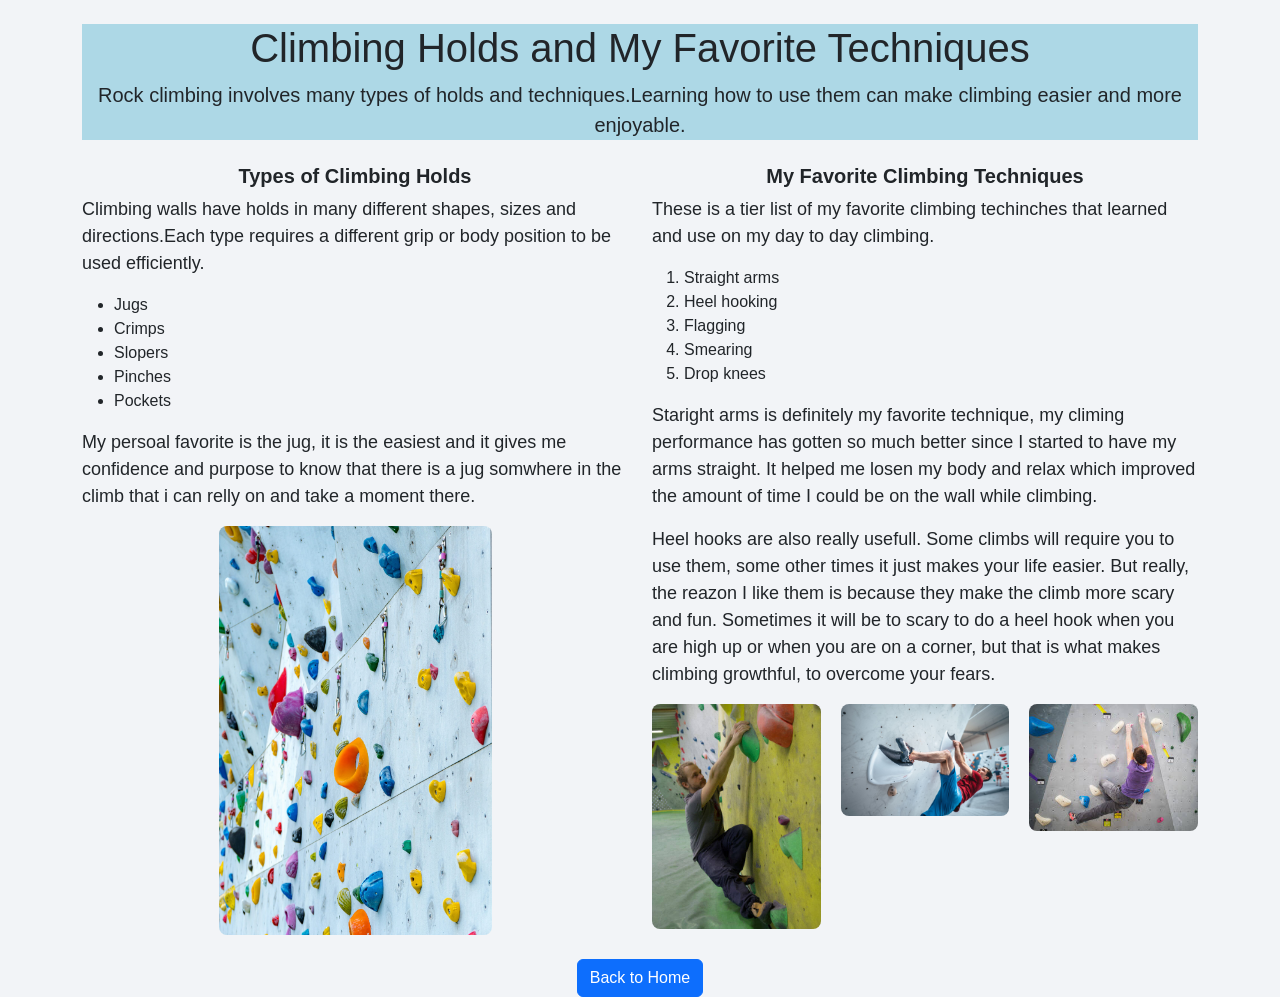
==== commit d63f6712: "Added Bootstrap navigation buttons and refactored custom button CSS" ====
--- a/page2.html
+++ b/page2.html
@@ -106,8 +106,8 @@
     </main>
 
     <!-- go to homepage -->
-    <nav id="home_link" class="button">
-      <a href="index.html">Back to Home</a>
+    <nav id="home_link" class="text-center">
+      <a href="index.html" class="btn btn-primary">Back to Home</a>
     </nav>
   </div>
 </body>
--- a/css/style.css
+++ b/css/style.css
@@ -77,18 +77,6 @@
   padding: 10px;
 }
 
-/* Give navigation containers a green background, padding, and centered text */
-.button {
-  background-color: #7eff0d;
-  color: rgb(249, 247, 247);
-  padding: 15px;
-  text-align: center;
-  text-decoration: none;
-  font-size: 16px;
-  display: inline-block;
-  margin: 10px;
-}
-
 /* Arrange the technique sections side by side with space between them */
 #techniques {
   display: flex;
